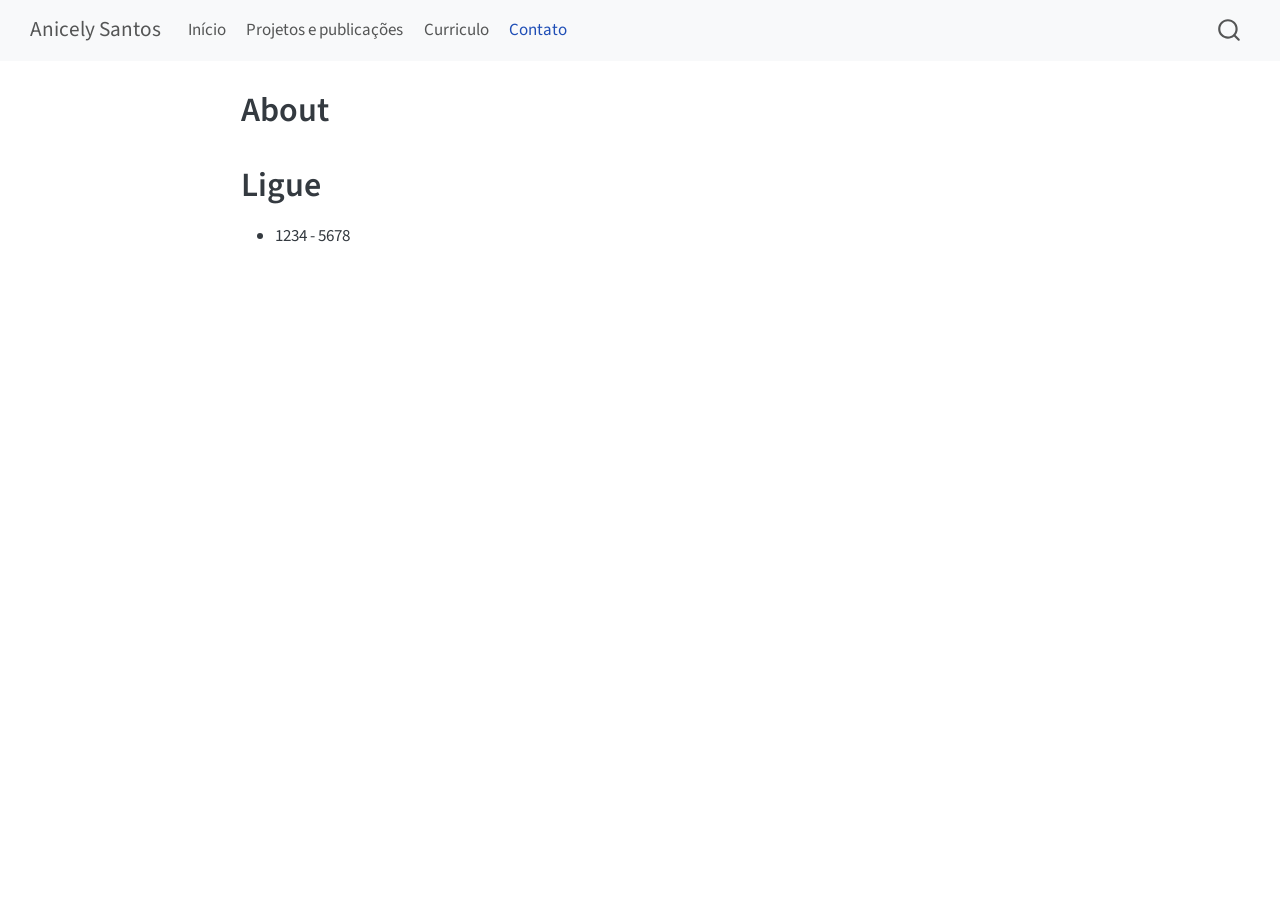
==== contato.html @ fa5a9d5c "envia arquivos do site" ====
<!DOCTYPE html>
<html xmlns="http://www.w3.org/1999/xhtml" lang="en" xml:lang="en"><head>

<meta charset="utf-8">
<meta name="generator" content="quarto-1.8.26">

<meta name="viewport" content="width=device-width, initial-scale=1.0, user-scalable=yes">


<title>About – Anicely Santos</title>
<style>
code{white-space: pre-wrap;}
span.smallcaps{font-variant: small-caps;}
div.columns{display: flex; gap: min(4vw, 1.5em);}
div.column{flex: auto; overflow-x: auto;}
div.hanging-indent{margin-left: 1.5em; text-indent: -1.5em;}
ul.task-list{list-style: none;}
ul.task-list li input[type="checkbox"] {
  width: 0.8em;
  margin: 0 0.8em 0.2em -1em; /* quarto-specific, see https://github.com/quarto-dev/quarto-cli/issues/4556 */ 
  vertical-align: middle;
}
</style>


<script src="site_libs/quarto-nav/quarto-nav.js"></script>
<script src="site_libs/quarto-nav/headroom.min.js"></script>
<script src="site_libs/clipboard/clipboard.min.js"></script>
<script src="site_libs/quarto-search/autocomplete.umd.js"></script>
<script src="site_libs/quarto-search/fuse.min.js"></script>
<script src="site_libs/quarto-search/quarto-search.js"></script>
<meta name="quarto:offset" content="./">
<script src="site_libs/quarto-html/quarto.js" type="module"></script>
<script src="site_libs/quarto-html/tabsets/tabsets.js" type="module"></script>
<script src="site_libs/quarto-html/axe/axe-check.js" type="module"></script>
<script src="site_libs/quarto-html/popper.min.js"></script>
<script src="site_libs/quarto-html/tippy.umd.min.js"></script>
<script src="site_libs/quarto-html/anchor.min.js"></script>
<link href="site_libs/quarto-html/tippy.css" rel="stylesheet">
<link href="site_libs/quarto-html/quarto-syntax-highlighting-587c61ba64f3a5504c4d52d930310e48.css" rel="stylesheet" id="quarto-text-highlighting-styles">
<script src="site_libs/bootstrap/bootstrap.min.js"></script>
<link href="site_libs/bootstrap/bootstrap-icons.css" rel="stylesheet">
<link href="site_libs/bootstrap/bootstrap-bef2d8d81f81581f630f08f0582f30a6.min.css" rel="stylesheet" append-hash="true" id="quarto-bootstrap" data-mode="light">
<script id="quarto-search-options" type="application/json">{
  "location": "navbar",
  "copy-button": false,
  "collapse-after": 3,
  "panel-placement": "end",
  "type": "overlay",
  "limit": 50,
  "keyboard-shortcut": [
    "f",
    "/",
    "s"
  ],
  "show-item-context": false,
  "language": {
    "search-no-results-text": "No results",
    "search-matching-documents-text": "matching documents",
    "search-copy-link-title": "Copy link to search",
    "search-hide-matches-text": "Hide additional matches",
    "search-more-match-text": "more match in this document",
    "search-more-matches-text": "more matches in this document",
    "search-clear-button-title": "Clear",
    "search-text-placeholder": "",
    "search-detached-cancel-button-title": "Cancel",
    "search-submit-button-title": "Submit",
    "search-label": "Search"
  }
}</script>


<link rel="stylesheet" href="styles.css">
</head>

<body class="nav-fixed fullcontent quarto-light">

<div id="quarto-search-results"></div>
  <header id="quarto-header" class="headroom fixed-top">
    <nav class="navbar navbar-expand-lg " data-bs-theme="dark">
      <div class="navbar-container container-fluid">
      <div class="navbar-brand-container mx-auto">
    <a class="navbar-brand" href="./index.html">
    <span class="navbar-title">Anicely Santos</span>
    </a>
  </div>
            <div id="quarto-search" class="" title="Search"></div>
          <button class="navbar-toggler" type="button" data-bs-toggle="collapse" data-bs-target="#navbarCollapse" aria-controls="navbarCollapse" role="menu" aria-expanded="false" aria-label="Toggle navigation" onclick="if (window.quartoToggleHeadroom) { window.quartoToggleHeadroom(); }">
  <span class="navbar-toggler-icon"></span>
</button>
          <div class="collapse navbar-collapse" id="navbarCollapse">
            <ul class="navbar-nav navbar-nav-scroll me-auto">
  <li class="nav-item">
    <a class="nav-link" href="./index.html"> 
<span class="menu-text">Início</span></a>
  </li>  
  <li class="nav-item">
    <a class="nav-link" href="./projetos-publicacoes.html"> 
<span class="menu-text">Projetos e publicações</span></a>
  </li>  
  <li class="nav-item">
    <a class="nav-link" href="./curriculo.html"> 
<span class="menu-text">Curriculo</span></a>
  </li>  
  <li class="nav-item">
    <a class="nav-link active" href="./contato.html" aria-current="page"> 
<span class="menu-text">Contato</span></a>
  </li>  
</ul>
          </div> <!-- /navcollapse -->
            <div class="quarto-navbar-tools">
</div>
      </div> <!-- /container-fluid -->
    </nav>
</header>
<!-- content -->
<div id="quarto-content" class="quarto-container page-columns page-rows-contents page-layout-article page-navbar">
<!-- sidebar -->
<!-- margin-sidebar -->
    
<!-- main -->
<main class="content" id="quarto-document-content">

<header id="title-block-header" class="quarto-title-block default">
<div class="quarto-title">
<h1 class="title">About</h1>
</div>



<div class="quarto-title-meta">

    
  
    
  </div>
  


</header>


<section id="ligue" class="level1">
<h1>Ligue</h1>
<ul>
<li>1234 - 5678</li>
</ul>


</section>

</main> <!-- /main -->
<script id="quarto-html-after-body" type="application/javascript">
  window.document.addEventListener("DOMContentLoaded", function (event) {
    const icon = "";
    const anchorJS = new window.AnchorJS();
    anchorJS.options = {
      placement: 'right',
      icon: icon
    };
    anchorJS.add('.anchored');
    const isCodeAnnotation = (el) => {
      for (const clz of el.classList) {
        if (clz.startsWith('code-annotation-')) {                     
          return true;
        }
      }
      return false;
    }
    const onCopySuccess = function(e) {
      // button target
      const button = e.trigger;
      // don't keep focus
      button.blur();
      // flash "checked"
      button.classList.add('code-copy-button-checked');
      var currentTitle = button.getAttribute("title");
      button.setAttribute("title", "Copied!");
      let tooltip;
      if (window.bootstrap) {
        button.setAttribute("data-bs-toggle", "tooltip");
        button.setAttribute("data-bs-placement", "left");
        button.setAttribute("data-bs-title", "Copied!");
        tooltip = new bootstrap.Tooltip(button, 
          { trigger: "manual", 
            customClass: "code-copy-button-tooltip",
            offset: [0, -8]});
        tooltip.show();    
      }
      setTimeout(function() {
        if (tooltip) {
          tooltip.hide();
          button.removeAttribute("data-bs-title");
          button.removeAttribute("data-bs-toggle");
          button.removeAttribute("data-bs-placement");
        }
        button.setAttribute("title", currentTitle);
        button.classList.remove('code-copy-button-checked');
      }, 1000);
      // clear code selection
      e.clearSelection();
    }
    const getTextToCopy = function(trigger) {
      const outerScaffold = trigger.parentElement.cloneNode(true);
      const codeEl = outerScaffold.querySelector('code');
      for (const childEl of codeEl.children) {
        if (isCodeAnnotation(childEl)) {
          childEl.remove();
        }
      }
      return codeEl.innerText;
    }
    const clipboard = new window.ClipboardJS('.code-copy-button:not([data-in-quarto-modal])', {
      text: getTextToCopy
    });
    clipboard.on('success', onCopySuccess);
    if (window.document.getElementById('quarto-embedded-source-code-modal')) {
      const clipboardModal = new window.ClipboardJS('.code-copy-button[data-in-quarto-modal]', {
        text: getTextToCopy,
        container: window.document.getElementById('quarto-embedded-source-code-modal')
      });
      clipboardModal.on('success', onCopySuccess);
    }
      var localhostRegex = new RegExp(/^(?:http|https):\/\/localhost\:?[0-9]*\//);
      var mailtoRegex = new RegExp(/^mailto:/);
        var filterRegex = new RegExp('/' + window.location.host + '/');
      var isInternal = (href) => {
          return filterRegex.test(href) || localhostRegex.test(href) || mailtoRegex.test(href);
      }
      // Inspect non-navigation links and adorn them if external
     var links = window.document.querySelectorAll('a[href]:not(.nav-link):not(.navbar-brand):not(.toc-action):not(.sidebar-link):not(.sidebar-item-toggle):not(.pagination-link):not(.no-external):not([aria-hidden]):not(.dropdown-item):not(.quarto-navigation-tool):not(.about-link)');
      for (var i=0; i<links.length; i++) {
        const link = links[i];
        if (!isInternal(link.href)) {
          // undo the damage that might have been done by quarto-nav.js in the case of
          // links that we want to consider external
          if (link.dataset.originalHref !== undefined) {
            link.href = link.dataset.originalHref;
          }
        }
      }
    function tippyHover(el, contentFn, onTriggerFn, onUntriggerFn) {
      const config = {
        allowHTML: true,
        maxWidth: 500,
        delay: 100,
        arrow: false,
        appendTo: function(el) {
            return el.parentElement;
        },
        interactive: true,
        interactiveBorder: 10,
        theme: 'quarto',
        placement: 'bottom-start',
      };
      if (contentFn) {
        config.content = contentFn;
      }
      if (onTriggerFn) {
        config.onTrigger = onTriggerFn;
      }
      if (onUntriggerFn) {
        config.onUntrigger = onUntriggerFn;
      }
      window.tippy(el, config); 
    }
    const noterefs = window.document.querySelectorAll('a[role="doc-noteref"]');
    for (var i=0; i<noterefs.length; i++) {
      const ref = noterefs[i];
      tippyHover(ref, function() {
        // use id or data attribute instead here
        let href = ref.getAttribute('data-footnote-href') || ref.getAttribute('href');
        try { href = new URL(href).hash; } catch {}
        const id = href.replace(/^#\/?/, "");
        const note = window.document.getElementById(id);
        if (note) {
          return note.innerHTML;
        } else {
          return "";
        }
      });
    }
    const xrefs = window.document.querySelectorAll('a.quarto-xref');
    const processXRef = (id, note) => {
      // Strip column container classes
      const stripColumnClz = (el) => {
        el.classList.remove("page-full", "page-columns");
        if (el.children) {
          for (const child of el.children) {
            stripColumnClz(child);
          }
        }
      }
      stripColumnClz(note)
      if (id === null || id.startsWith('sec-')) {
        // Special case sections, only their first couple elements
        const container = document.createElement("div");
        if (note.children && note.children.length > 2) {
          container.appendChild(note.children[0].cloneNode(true));
          for (let i = 1; i < note.children.length; i++) {
            const child = note.children[i];
            if (child.tagName === "P" && child.innerText === "") {
              continue;
            } else {
              container.appendChild(child.cloneNode(true));
              break;
            }
          }
          if (window.Quarto?.typesetMath) {
            window.Quarto.typesetMath(container);
          }
          return container.innerHTML
        } else {
          if (window.Quarto?.typesetMath) {
            window.Quarto.typesetMath(note);
          }
          return note.innerHTML;
        }
      } else {
        // Remove any anchor links if they are present
        const anchorLink = note.querySelector('a.anchorjs-link');
        if (anchorLink) {
          anchorLink.remove();
        }
        if (window.Quarto?.typesetMath) {
          window.Quarto.typesetMath(note);
        }
        if (note.classList.contains("callout")) {
          return note.outerHTML;
        } else {
          return note.innerHTML;
        }
      }
    }
    for (var i=0; i<xrefs.length; i++) {
      const xref = xrefs[i];
      tippyHover(xref, undefined, function(instance) {
        instance.disable();
        let url = xref.getAttribute('href');
        let hash = undefined; 
        if (url.startsWith('#')) {
          hash = url;
        } else {
          try { hash = new URL(url).hash; } catch {}
        }
        if (hash) {
          const id = hash.replace(/^#\/?/, "");
          const note = window.document.getElementById(id);
          if (note !== null) {
            try {
              const html = processXRef(id, note.cloneNode(true));
              instance.setContent(html);
            } finally {
              instance.enable();
              instance.show();
            }
          } else {
            // See if we can fetch this
            fetch(url.split('#')[0])
            .then(res => res.text())
            .then(html => {
              const parser = new DOMParser();
              const htmlDoc = parser.parseFromString(html, "text/html");
              const note = htmlDoc.getElementById(id);
              if (note !== null) {
                const html = processXRef(id, note);
                instance.setContent(html);
              } 
            }).finally(() => {
              instance.enable();
              instance.show();
            });
          }
        } else {
          // See if we can fetch a full url (with no hash to target)
          // This is a special case and we should probably do some content thinning / targeting
          fetch(url)
          .then(res => res.text())
          .then(html => {
            const parser = new DOMParser();
            const htmlDoc = parser.parseFromString(html, "text/html");
            const note = htmlDoc.querySelector('main.content');
            if (note !== null) {
              // This should only happen for chapter cross references
              // (since there is no id in the URL)
              // remove the first header
              if (note.children.length > 0 && note.children[0].tagName === "HEADER") {
                note.children[0].remove();
              }
              const html = processXRef(null, note);
              instance.setContent(html);
            } 
          }).finally(() => {
            instance.enable();
            instance.show();
          });
        }
      }, function(instance) {
      });
    }
        let selectedAnnoteEl;
        const selectorForAnnotation = ( cell, annotation) => {
          let cellAttr = 'data-code-cell="' + cell + '"';
          let lineAttr = 'data-code-annotation="' +  annotation + '"';
          const selector = 'span[' + cellAttr + '][' + lineAttr + ']';
          return selector;
        }
        const selectCodeLines = (annoteEl) => {
          const doc = window.document;
          const targetCell = annoteEl.getAttribute("data-target-cell");
          const targetAnnotation = annoteEl.getAttribute("data-target-annotation");
          const annoteSpan = window.document.querySelector(selectorForAnnotation(targetCell, targetAnnotation));
          const lines = annoteSpan.getAttribute("data-code-lines").split(",");
          const lineIds = lines.map((line) => {
            return targetCell + "-" + line;
          })
          let top = null;
          let height = null;
          let parent = null;
          if (lineIds.length > 0) {
              //compute the position of the single el (top and bottom and make a div)
              const el = window.document.getElementById(lineIds[0]);
              top = el.offsetTop;
              height = el.offsetHeight;
              parent = el.parentElement.parentElement;
            if (lineIds.length > 1) {
              const lastEl = window.document.getElementById(lineIds[lineIds.length - 1]);
              const bottom = lastEl.offsetTop + lastEl.offsetHeight;
              height = bottom - top;
            }
            if (top !== null && height !== null && parent !== null) {
              // cook up a div (if necessary) and position it 
              let div = window.document.getElementById("code-annotation-line-highlight");
              if (div === null) {
                div = window.document.createElement("div");
                div.setAttribute("id", "code-annotation-line-highlight");
                div.style.position = 'absolute';
                parent.appendChild(div);
              }
              div.style.top = top - 2 + "px";
              div.style.height = height + 4 + "px";
              div.style.left = 0;
              let gutterDiv = window.document.getElementById("code-annotation-line-highlight-gutter");
              if (gutterDiv === null) {
                gutterDiv = window.document.createElement("div");
                gutterDiv.setAttribute("id", "code-annotation-line-highlight-gutter");
                gutterDiv.style.position = 'absolute';
                const codeCell = window.document.getElementById(targetCell);
                const gutter = codeCell.querySelector('.code-annotation-gutter');
                gutter.appendChild(gutterDiv);
              }
              gutterDiv.style.top = top - 2 + "px";
              gutterDiv.style.height = height + 4 + "px";
            }
            selectedAnnoteEl = annoteEl;
          }
        };
        const unselectCodeLines = () => {
          const elementsIds = ["code-annotation-line-highlight", "code-annotation-line-highlight-gutter"];
          elementsIds.forEach((elId) => {
            const div = window.document.getElementById(elId);
            if (div) {
              div.remove();
            }
          });
          selectedAnnoteEl = undefined;
        };
          // Handle positioning of the toggle
      window.addEventListener(
        "resize",
        throttle(() => {
          elRect = undefined;
          if (selectedAnnoteEl) {
            selectCodeLines(selectedAnnoteEl);
          }
        }, 10)
      );
      function throttle(fn, ms) {
      let throttle = false;
      let timer;
        return (...args) => {
          if(!throttle) { // first call gets through
              fn.apply(this, args);
              throttle = true;
          } else { // all the others get throttled
              if(timer) clearTimeout(timer); // cancel #2
              timer = setTimeout(() => {
                fn.apply(this, args);
                timer = throttle = false;
              }, ms);
          }
        };
      }
        // Attach click handler to the DT
        const annoteDls = window.document.querySelectorAll('dt[data-target-cell]');
        for (const annoteDlNode of annoteDls) {
          annoteDlNode.addEventListener('click', (event) => {
            const clickedEl = event.target;
            if (clickedEl !== selectedAnnoteEl) {
              unselectCodeLines();
              const activeEl = window.document.querySelector('dt[data-target-cell].code-annotation-active');
              if (activeEl) {
                activeEl.classList.remove('code-annotation-active');
              }
              selectCodeLines(clickedEl);
              clickedEl.classList.add('code-annotation-active');
            } else {
              // Unselect the line
              unselectCodeLines();
              clickedEl.classList.remove('code-annotation-active');
            }
          });
        }
    const findCites = (el) => {
      const parentEl = el.parentElement;
      if (parentEl) {
        const cites = parentEl.dataset.cites;
        if (cites) {
          return {
            el,
            cites: cites.split(' ')
          };
        } else {
          return findCites(el.parentElement)
        }
      } else {
        return undefined;
      }
    };
    var bibliorefs = window.document.querySelectorAll('a[role="doc-biblioref"]');
    for (var i=0; i<bibliorefs.length; i++) {
      const ref = bibliorefs[i];
      const citeInfo = findCites(ref);
      if (citeInfo) {
        tippyHover(citeInfo.el, function() {
          var popup = window.document.createElement('div');
          citeInfo.cites.forEach(function(cite) {
            var citeDiv = window.document.createElement('div');
            citeDiv.classList.add('hanging-indent');
            citeDiv.classList.add('csl-entry');
            var biblioDiv = window.document.getElementById('ref-' + cite);
            if (biblioDiv) {
              citeDiv.innerHTML = biblioDiv.innerHTML;
            }
            popup.appendChild(citeDiv);
          });
          return popup.innerHTML;
        });
      }
    }
  });
  </script>
</div> <!-- /content -->




</body></html>
---- site_libs/quarto-html/tippy.css ----
.tippy-box[data-animation=fade][data-state=hidden]{opacity:0}[data-tippy-root]{max-width:calc(100vw - 10px)}.tippy-box{position:relative;background-color:#333;color:#fff;border-radius:4px;font-size:14px;line-height:1.4;white-space:normal;outline:0;transition-property:transform,visibility,opacity}.tippy-box[data-placement^=top]>.tippy-arrow{bottom:0}.tippy-box[data-placement^=top]>.tippy-arrow:before{bottom:-7px;left:0;border-width:8px 8px 0;border-top-color:initial;transform-origin:center top}.tippy-box[data-placement^=bottom]>.tippy-arrow{top:0}.tippy-box[data-placement^=bottom]>.tippy-arrow:before{top:-7px;left:0;border-width:0 8px 8px;border-bottom-color:initial;transform-origin:center bottom}.tippy-box[data-placement^=left]>.tippy-arrow{right:0}.tippy-box[data-placement^=left]>.tippy-arrow:before{border-width:8px 0 8px 8px;border-left-color:initial;right:-7px;transform-origin:center left}.tippy-box[data-placement^=right]>.tippy-arrow{left:0}.tippy-box[data-placement^=right]>.tippy-arrow:before{left:-7px;border-width:8px 8px 8px 0;border-right-color:initial;transform-origin:center right}.tippy-box[data-inertia][data-state=visible]{transition-timing-function:cubic-bezier(.54,1.5,.38,1.11)}.tippy-arrow{width:16px;height:16px;color:#333}.tippy-arrow:before{content:"";position:absolute;border-color:transparent;border-style:solid}.tippy-content{position:relative;padding:5px 9px;z-index:1}
---- site_libs/quarto-html/quarto-syntax-highlighting-587c61ba64f3a5504c4d52d930310e48.css ----
/* quarto syntax highlight colors */
:root {
  --quarto-hl-ot-color: #003B4F;
  --quarto-hl-at-color: #657422;
  --quarto-hl-ss-color: #20794D;
  --quarto-hl-an-color: #5E5E5E;
  --quarto-hl-fu-color: #4758AB;
  --quarto-hl-st-color: #20794D;
  --quarto-hl-cf-color: #003B4F;
  --quarto-hl-op-color: #5E5E5E;
  --quarto-hl-er-color: #AD0000;
  --quarto-hl-bn-color: #AD0000;
  --quarto-hl-al-color: #AD0000;
  --quarto-hl-va-color: #111111;
  --quarto-hl-bu-color: inherit;
  --quarto-hl-ex-color: inherit;
  --quarto-hl-pp-color: #AD0000;
  --quarto-hl-in-color: #5E5E5E;
  --quarto-hl-vs-color: #20794D;
  --quarto-hl-wa-color: #5E5E5E;
  --quarto-hl-do-color: #5E5E5E;
  --quarto-hl-im-color: #00769E;
  --quarto-hl-ch-color: #20794D;
  --quarto-hl-dt-color: #AD0000;
  --quarto-hl-fl-color: #AD0000;
  --quarto-hl-co-color: #5E5E5E;
  --quarto-hl-cv-color: #5E5E5E;
  --quarto-hl-cn-color: #8f5902;
  --quarto-hl-sc-color: #5E5E5E;
  --quarto-hl-dv-color: #AD0000;
  --quarto-hl-kw-color: #003B4F;
}

/* other quarto variables */
:root {
  --quarto-font-monospace: SFMono-Regular, Menlo, Monaco, Consolas, "Liberation Mono", "Courier New", monospace;
}

/* syntax highlight based on Pandoc's rules */
pre > code.sourceCode > span {
  color: #003B4F;
}

code.sourceCode > span {
  color: #003B4F;
}

div.sourceCode,
div.sourceCode pre.sourceCode {
  color: #003B4F;
}

/* Normal */
code span {
  color: #003B4F;
}

/* Alert */
code span.al {
  color: #AD0000;
  font-style: inherit;
}

/* Annotation */
code span.an {
  color: #5E5E5E;
  font-style: inherit;
}

/* Attribute */
code span.at {
  color: #657422;
  font-style: inherit;
}

/* BaseN */
code span.bn {
  color: #AD0000;
  font-style: inherit;
}

/* BuiltIn */
code span.bu {
  font-style: inherit;
}

/* ControlFlow */
code span.cf {
  color: #003B4F;
  font-weight: bold;
  font-style: inherit;
}

/* Char */
code span.ch {
  color: #20794D;
  font-style: inherit;
}

/* Constant */
code span.cn {
  color: #8f5902;
  font-style: inherit;
}

/* Comment */
code span.co {
  color: #5E5E5E;
  font-style: inherit;
}

/* CommentVar */
code span.cv {
  color: #5E5E5E;
  font-style: italic;
}

/* Documentation */
code span.do {
  color: #5E5E5E;
  font-style: italic;
}

/* DataType */
code span.dt {
  color: #AD0000;
  font-style: inherit;
}

/* DecVal */
code span.dv {
  color: #AD0000;
  font-style: inherit;
}

/* Error */
code span.er {
  color: #AD0000;
  font-style: inherit;
}

/* Extension */
code span.ex {
  font-style: inherit;
}

/* Float */
code span.fl {
  color: #AD0000;
  font-style: inherit;
}

/* Function */
code span.fu {
  color: #4758AB;
  font-style: inherit;
}

/* Import */
code span.im {
  color: #00769E;
  font-style: inherit;
}

/* Information */
code span.in {
  color: #5E5E5E;
  font-style: inherit;
}

/* Keyword */
code span.kw {
  color: #003B4F;
  font-weight: bold;
  font-style: inherit;
}

/* Operator */
code span.op {
  color: #5E5E5E;
  font-style: inherit;
}

/* Other */
code span.ot {
  color: #003B4F;
  font-style: inherit;
}

/* Preprocessor */
code span.pp {
  color: #AD0000;
  font-style: inherit;
}

/* SpecialChar */
code span.sc {
  color: #5E5E5E;
  font-style: inherit;
}

/* SpecialString */
code span.ss {
  color: #20794D;
  font-style: inherit;
}

/* String */
code span.st {
  color: #20794D;
  font-style: inherit;
}

/* Variable */
code span.va {
  color: #111111;
  font-style: inherit;
}

/* VerbatimString */
code span.vs {
  color: #20794D;
  font-style: inherit;
}

/* Warning */
code span.wa {
  color: #5E5E5E;
  font-style: italic;
}

.prevent-inlining {
  content: "</";
}

/*# sourceMappingURL=2dce1cc6c82594539e1579de68416b47.css.map */
---- styles.css ----
/* css styles */
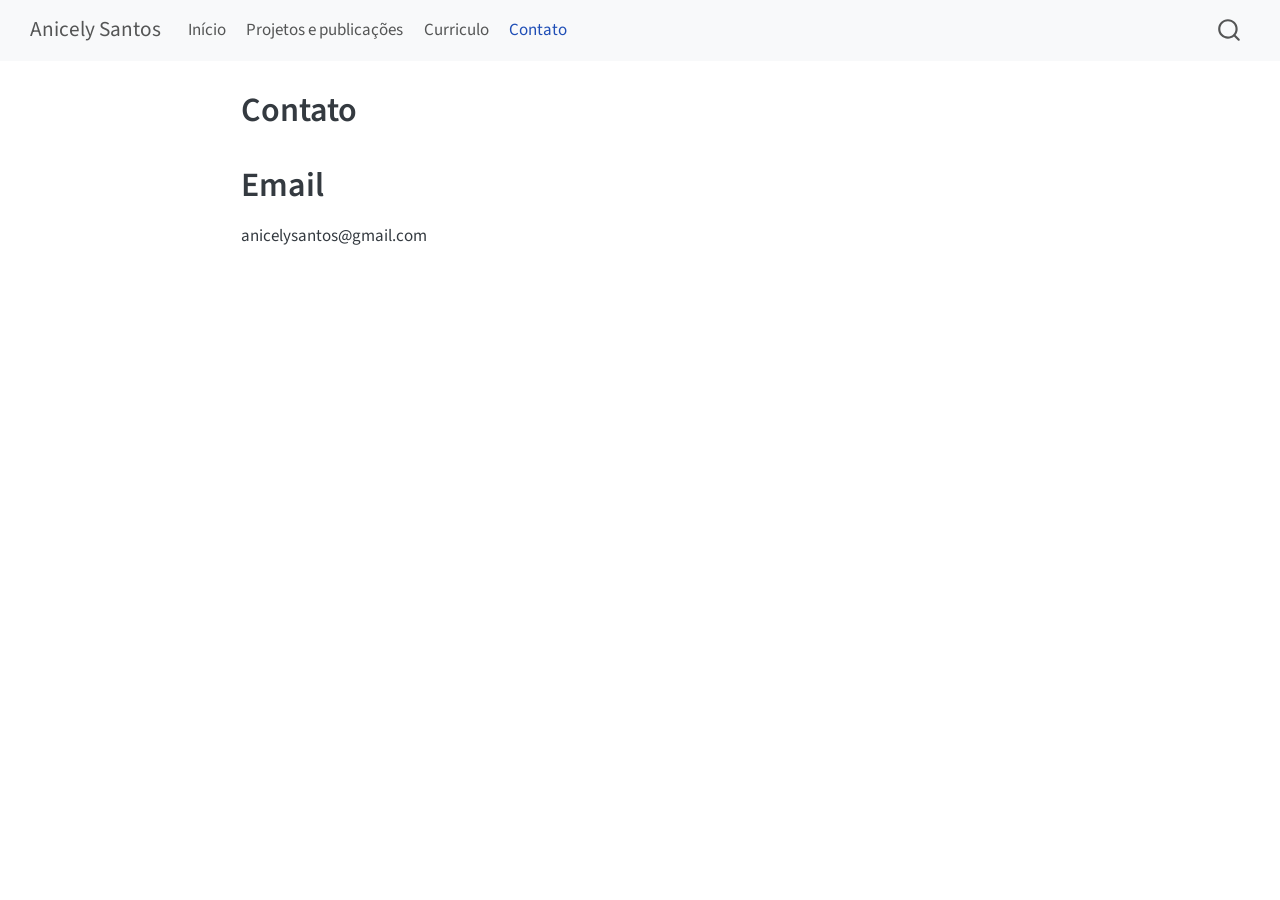
==== commit 10dcb96f: "atualiza informações" ====
--- a/contato.html
+++ b/contato.html
@@ -7,7 +7,7 @@
 <meta name="viewport" content="width=device-width, initial-scale=1.0, user-scalable=yes">
 
 
-<title>About – Anicely Santos</title>
+<title>Contato – Anicely Santos</title>
 <style>
 code{white-space: pre-wrap;}
 span.smallcaps{font-variant: small-caps;}
@@ -123,7 +123,7 @@
 
 <header id="title-block-header" class="quarto-title-block default">
 <div class="quarto-title">
-<h1 class="title">About</h1>
+<h1 class="title">Contato</h1>
 </div>
 
 
@@ -140,11 +140,9 @@
 </header>
 
 
-<section id="ligue" class="level1">
-<h1>Ligue</h1>
-<ul>
-<li>1234 - 5678</li>
-</ul>
+<section id="email" class="level1">
+<h1>Email</h1>
+<p>anicelysantos@gmail.com</p>
 
 
 </section>
